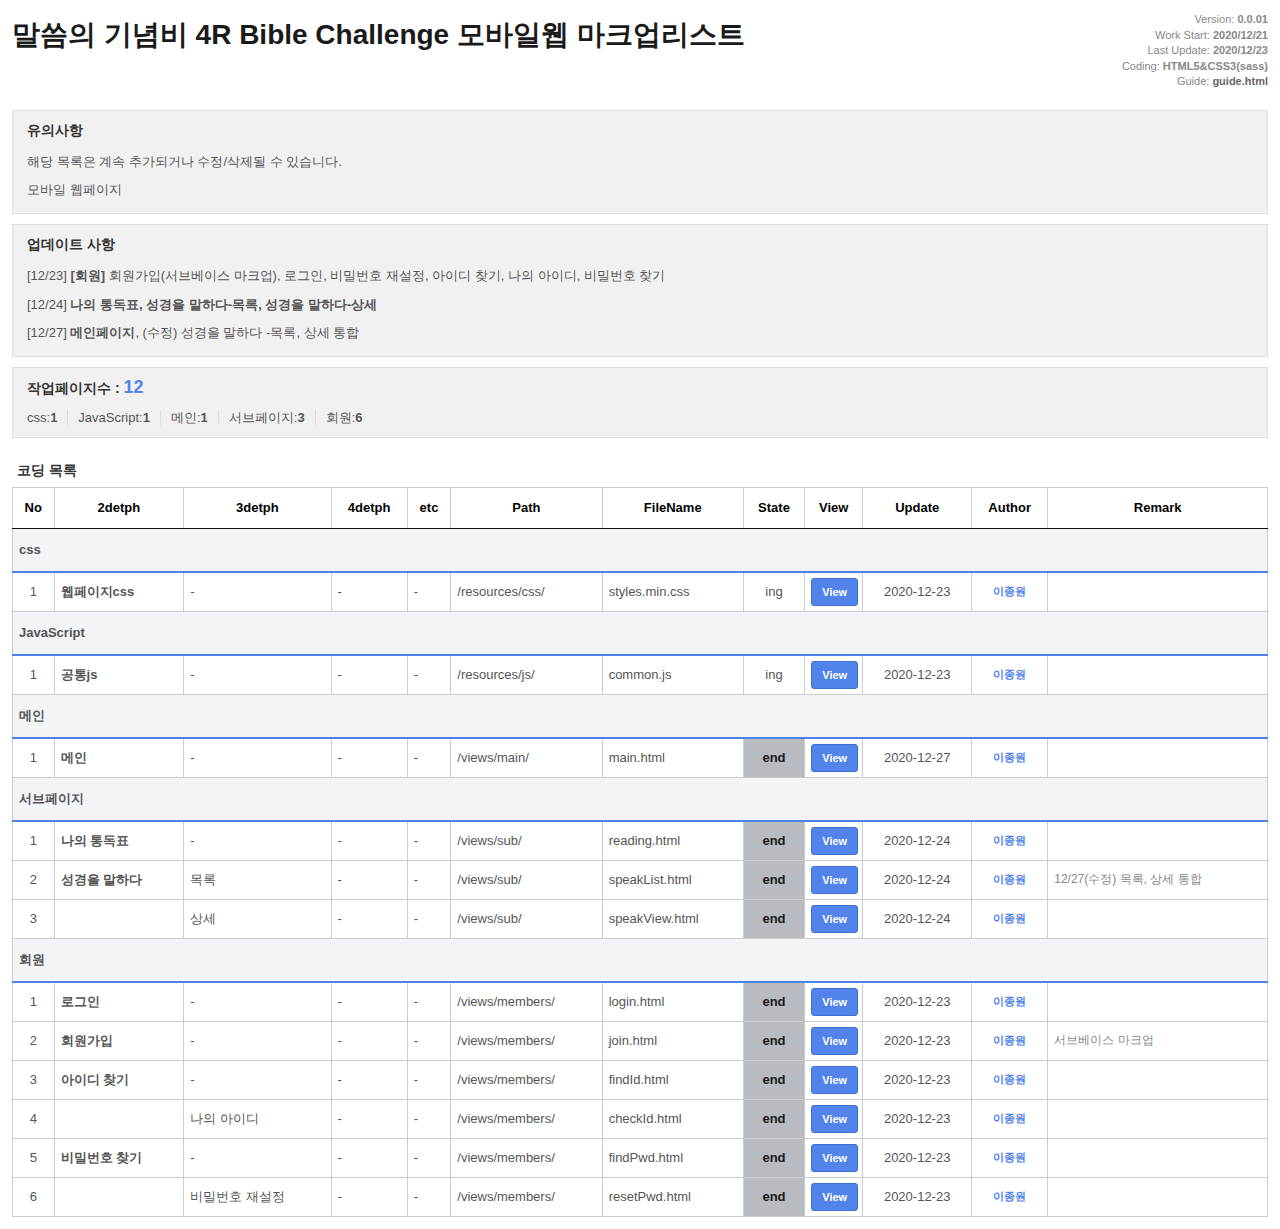
==== index.html @ 561d9067 "성경을 말하다 목록 상세 통합 수정" ====
<!DOCTYPE HTML>
<!--[if lt IE 7]><html class="lt-ie10 lt-ie9 lt-ie8 ie6" lang="ko-KR"><![ingif]-->
<!--[if IE 7]><html class="lt-ie10 lt-ie9 lt-ie8 ie7" lang="ko-KR"><![ingif]-->
<!--[if IE 8]><html class="lt-ie10 lt-ie9 ie8" lang="ko-KR"><![ingif]-->
<!--[if IE 9]><html class="lt-ie10 ie9" lang="ko-KR"><![ingif]-->
<!--[if !IE]><!--><html lang="ko-KR"><!--<![ingif]-->
<head>
	<meta charset="UTF-8">
	<meta http-equiv="X-UA-Compatible" content="IE=edge, chrome=1">
	<title>말씀의 기념비 4R Bible Challenge 모바일웹 마크업리스트</title>
	<meta name="keywords" content>
	<meta name="description" content>
	<meta name="author" content>
	<script src="resources/js/lib/jquery-3.5.1.min.js" type="text/javascript"></script>
	<style>
		*{-webkit-text-size-adjust:none;}
		html,body{width:100%;height:100%; min-width:800px;}
		html, body, div, object, iframe, h1, h2, h3, h4, h5, h6, p, blockquote, pre, abbr, address, cite, code, del, dfn, em, img, ins, ul, li, fieldset, form, label, leging, table, caption, tbody, tfoot, figure, footer, header, hgroup, menu, nav, section, summary, time, mark, audio, video{margin:0; padding:0; outline:0; font-family:NanumGothic,'나눔고딕',Dotum,'돋움',applegothic,sans-serif; font-size:13px; color:#555; /*vertical-align:baseline;*/}
		body{line-height:1.2em; border:0;}
		strong, em, span, wbr, a{display:inline-block;}
		span{margin:0; padding:0; outline:0;}
		hr{display:none}
		ol, ul, li, dl, dt, dd{list-style:none outside none; padding:0; margin:0;}
		fieldset, img, table, caption, tbody, tfoot, thead, tr, th, td, button, hr{border:0;}
		address, caption, cite, code, dfn, em, strong, th, var{font-style: normal;}
		img{vertical-align:middle;}
		a{cursor:pointer; text-decoration:none; color:#666;}
		table{border-collapse:collapse;}
		#wrap{padding:12px;}
		#header{margin-bottom:20px;}
		#header::after{content:''; clear:both; display:block;}
		#header>h1{float:left; font-size:28px; color:#1a1a1a; padding-top:15px;}
		#header>div{float:right;}
		#header>div>p{font-size:11px; color:#888; text-align:right;}
		div.box{border:1px solid #dedede; background:#f1f1f1; padding:12px 14px; margin-bottom:10px;}
		h3{font-size:14px; color:#333; margin-bottom:13px;}
		h4{font-size:14px; color:#333; margin:25px 0 8px 5px;}
		ol.atten>li{margin-bottom:8px; padding:0; line-height:160%;}
		ol.atten>li:last-child{margin-bottom:0;}
		table.htmllist tr.disable {background:#f4f4f4}
		table.htmllist th,table.htmllist td{border:1px solid #ccc;}
		table.htmllist tr:first-child td{text-align:center; font-weight:bold; border-bottom:1px solid #111 !important; height:30px; color:#000 !important; font-size:13px !important;}
		table.htmllist th{padding:5px 6px; text-align:left; border-bottom:2px solid #4e80e8 !important; height:32px; background-color:#f3f4f8;}
		table.htmllist th.depth2{padding: 2px 18px; text-align:left; border-bottom:1px solid #333 !important; height:30px; font-size: 12px; background-color: #fff}
		table.htmllist td{padding:5px 6px;}
		table.htmllist td:first-child{text-align:center;}
		table.htmllist td:last-child{color:#888; font-size:12px;}
		table.htmllist td:nth-child(2){font-weight: bold;}
		table.htmllist td:nth-child(8),table.htmllist td:nth-child(10),table.htmllist td:nth-child(11){text-align:center;}
		table.htmllist td:nth-child(11){color:#5183eb; font-size:11px; font-weight:bold;}
		table.htmllist td>a{display:block; width:100%; height:26px; line-height:26px; text-align:center; color:#fff; font-size:11px; font-weight:bold; background-color:#5183eb; border:1px solid #3f6fd3; border-radius:3px;}
		table.htmllist td>a:hover{background-color:#3f6fd3; line-height:28px;}
		table.htmllist td>a:focus{background-color:#3fd381; line-height:28px;}
		table.htmllist tr:hover>td{background-color:#fffad2;}
		table.htmllist td.ing{text-align:center; font-size:12;}
		table.htmllist td.end{text-align:center; font-size:12; font-weight:bold; background-color:#b8bbbf; color:#1a1a1a;}
		/* .total{padding:10px 5px 20px} */
		.total .tit_txt{padding-left:10px;margin-left:10px;border-left:1px solid #ddd;}
		.total h3 + .tit_txt{padding-left:0;margin-left:0;border-left:none;}
		.total_page_num{font-size:18px;color:#5183eb;}
	</style>
</head>

<body>
<div id="wrap">
	<div id="header">
		<h1>말씀의 기념비 4R Bible Challenge 모바일웹 마크업리스트</h1>
		<div>
			<p>Version: <b>0.0.01</b></p>
			<p>Work Start: <b>2020/12/21</b></p>
			<p>Last Update: <b>2020/12/23</b></p>
			<p>Coding: <b>HTML5&amp;CSS3(sass)</b></p>
			<p>Guide: <b><a href="guide/guide.html" target="_blank">guide.html</a></b></p>
		</div>
	</div>
	<div class="box">
		<h3>유의사항</h3>
		<ol class="atten">
			<li>해당 목록은 계속 추가되거나 수정/삭제될 수 있습니다.</li>
			<li>모바일 웹페이지</li>
		</ol>
	</div>
	<div class="box">
		<h3>업데이트 사항</h3>
		<ol class="atten">
			<li>[12/23] <b>[회원]</b> 회원가입(서브베이스 마크업), 로그인, 비밀번호 재설정, 아이디 찾기, 나의 아이디, 비밀번호 찾기</li>
			<li>[12/24] <b>나의 통독표, 성경을 말하다-목록, 성경을 말하다-상세</b></li>
			<li>[12/27] <b>메인페이지</b>, (수정) 성경을 말하다 -목록, 상세 통합</li>
		</ol>
	</div>
	<div class="box total">
		<h3>작업페이지수 : </h3>
	</div>
	<h4>코딩 목록</h4>
	<table class="htmllist" width="100%" border="0" cellspacing="0" cellpadding="0">
		<thead>
			<tr class="head">
				<td>No</td>
				<td>2detph</td>
				<td>3detph</td>
				<td>4detph</td>
				<td>etc</td>
				<td>Path</td>
				<td>FileName</td>
				<td>State</td>
				<td>View</td>
				<td>Update</td>
				<td>Author</td>
				<td>Remark</td>
			</tr>
		</thead>
		<tbody>
			<tr>
				<th colspan="12">css</th>
			</tr>
			<tr>
				<td></td>
				<td>웹페이지css</td>
				<td>-</td>
				<td>-</td>
				<td>-</td>
				<td>/resources/css/</td>
				<td>styles.min.css</td>
				<td class="ing">ing</td>
				<td><a href="resources/css/styles.min.css" target="_blank">View</a></td>
				<td>2020-12-23</td>
				<td>이종원</td>
				<td></td>
			</tr>
		</tbody>
		<tbody>
			<tr>
				<th colspan="12">JavaScript</th>
			</tr>
			<tr>
				<td></td>
				<td>공통js</td>
				<td>-</td>
				<td>-</td>
				<td>-</td>
				<td>/resources/js/</td>
				<td>common.js</td>
				<td class="ing">ing</td>
				<td><a href="resources/js/common.js" target="_blank">View</a></td>
				<td>2020-12-23</td>
				<td>이종원</td>
				<td></td>
			</tr>
		</tbody>
		<tbody>
			<tr>
				<th colspan="12">메인</th>
			</tr>
			<tr>
				<td></td>
				<td>메인</td>
				<td>-</td>
				<td>-</td>
				<td>-</td>
				<td>/views/main/</td>
				<td>main.html</td>
				<td class="end">end</td>
				<td><a href="views/main/main.html" target="_blank">View</a></td>
				<td>2020-12-27</td>
				<td>이종원</td>
				<td></td>
			</tr>
		</tbody>
		<tbody>
			<tr>
				<th colspan="12">서브페이지</th>
			</tr>
			<tr>
				<td></td>
				<td>나의 통독표</td>
				<td>-</td>
				<td>-</td>
				<td>-</td>
				<td>/views/sub/</td>
				<td>reading.html</td>
				<td class="end">end</td>
				<td><a href="views/sub/reading.html" target="_blank">View</a></td>
				<td>2020-12-24</td>
				<td>이종원</td>
				<td></td>
			</tr>
			<tr>
				<td></td>
				<td>성경을 말하다</td>
				<td>목록</td>
				<td>-</td>
				<td>-</td>
				<td>/views/sub/</td>
				<td>speakList.html</td>
				<td class="end">end</td>
				<td><a href="views/sub/speakList.html" target="_blank">View</a></td>
				<td>2020-12-24</td>
				<td>이종원</td>
				<td>12/27(수정) 목록, 상세 통합</td>
			</tr>
			<tr>
				<td></td>
				<td></td>
				<td>상세</td>
				<td>-</td>
				<td>-</td>
				<td>/views/sub/</td>
				<td>speakView.html</td>
				<td class="end">end</td>
				<td><a href="views/sub/speakView.html" target="_blank">View</a></td>
				<td>2020-12-24</td>
				<td>이종원</td>
				<td></td>
			</tr>
		</tbody>
		<tbody>
			<tr>
				<th colspan="12">회원</th>
			</tr>
			<tr>
				<td></td>
				<td>로그인</td>
				<td>-</td>
				<td>-</td>
				<td>-</td>
				<td>/views/members/</td>
				<td>login.html</td>
				<td class="end">end</td>
				<td><a href="views/members/login.html" target="_blank">View</a></td>
				<td>2020-12-23</td>
				<td>이종원</td>
				<td></td>
			</tr>
			<tr>
				<td></td>
				<td>회원가입</td>
				<td>-</td>
				<td>-</td>
				<td>-</td>
				<td>/views/members/</td>
				<td>join.html</td>
				<td class="end">end</td>
				<td><a href="views/members/join.html" target="_blank">View</a></td>
				<td>2020-12-23</td>
				<td>이종원</td>
				<td>서브베이스 마크업</td>
			</tr>
			<tr>
				<td></td>
				<td>아이디 찾기</td>
				<td>-</td>
				<td>-</td>
				<td>-</td>
				<td>/views/members/</td>
				<td>findId.html</td>
				<td class="end">end</td>
				<td><a href="views/members/findId.html" target="_blank">View</a></td>
				<td>2020-12-23</td>
				<td>이종원</td>
				<td></td>
			</tr>
			<tr>
				<td></td>
				<td></td>
				<td>나의 아이디</td>
				<td>-</td>
				<td>-</td>
				<td>/views/members/</td>
				<td>checkId.html</td>
				<td class="end">end</td>
				<td><a href="views/members/checkId.html" target="_blank">View</a></td>
				<td>2020-12-23</td>
				<td>이종원</td>
				<td></td>
			</tr>
			<tr>
				<td></td>
				<td>비밀번호 찾기</td>
				<td>-</td>
				<td>-</td>
				<td>-</td>
				<td>/views/members/</td>
				<td>findPwd.html</td>
				<td class="end">end</td>
				<td><a href="views/members/findPwd.html" target="_blank">View</a></td>
				<td>2020-12-23</td>
				<td>이종원</td>
				<td></td>
			</tr>
			<tr>
				<td></td>
				<td></td>
				<td>비밀번호 재설정</td>
				<td>-</td>
				<td>-</td>
				<td>/views/members/</td>
				<td>resetPwd.html</td>
				<td class="end">end</td>
				<td><a href="views/members/resetPwd.html" target="_blank">View</a></td>
				<td>2020-12-23</td>
				<td>이종원</td>
				<td></td>
			</tr>
		</tbody>
	</table>
</div>
<script>
	var totalPageNum = 0;
	$('tbody').each(function(idx){	
		var titTxt = $('tbody').eq(idx).find('th').text();
		$('.total').append('<span class="tit_txt">' + titTxt + ': </span>')	
		$(this).find('tr').each(function(i){
			$(this).find('td:first-child').text(i);
			num = $(this).filter(':last-child').find('td:first-child').text();
		});
		$('.total').append('<strong>' + num + '</strong>');
		totalPageNum += parseInt(num);
	});
	$('.total h3').append('<strong class="total_page_num">' + totalPageNum + '</strong>');
</script>
</body>
</html>
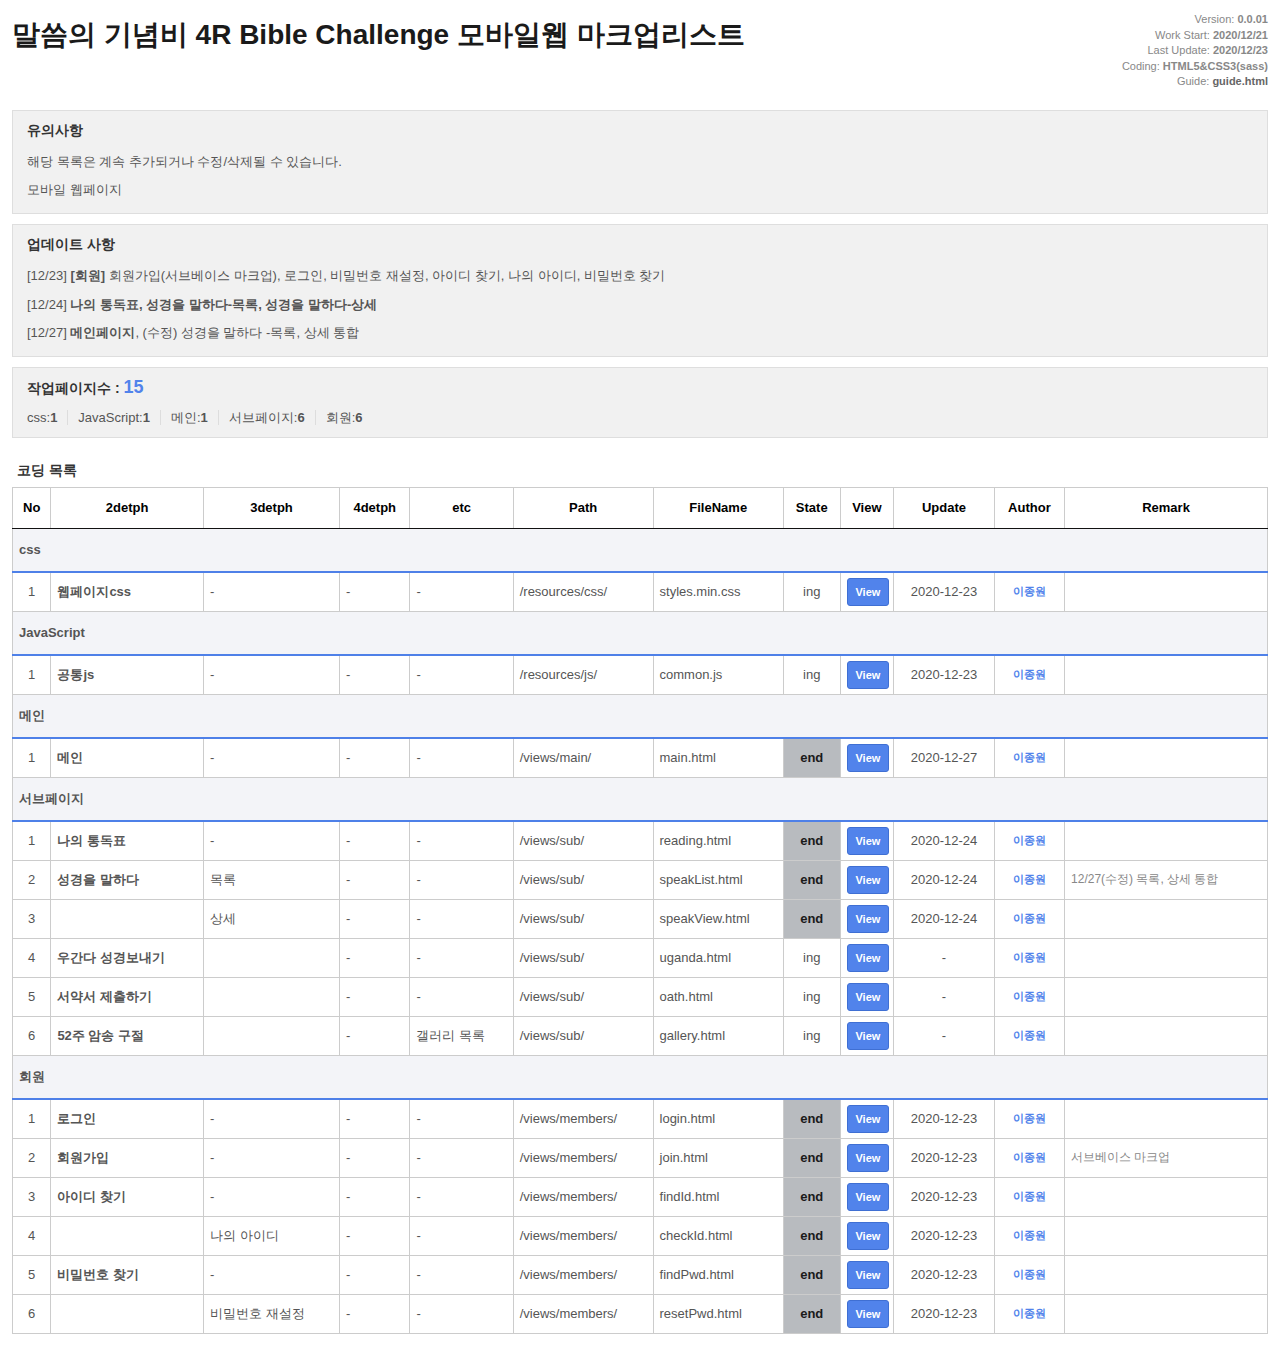
==== commit 1c3028d9: "마크업 리트 업로드" ====
--- a/index.html
+++ b/index.html
@@ -212,6 +212,48 @@
 				<td>이종원</td>
 				<td></td>
 			</tr>
+			<tr>
+				<td></td>
+				<td>우간다 성경보내기</td>
+				<td></td>
+				<td>-</td>
+				<td>-</td>
+				<td>/views/sub/</td>
+				<td>uganda.html</td>
+				<td class="ing">ing</td>
+				<td><a href="views/sub/uganda.html" target="_blank">View</a></td>
+				<td>-</td>
+				<td>이종원</td>
+				<td></td>
+			</tr>
+			<tr>
+				<td></td>
+				<td>서약서 제출하기</td>
+				<td></td>
+				<td>-</td>
+				<td>-</td>
+				<td>/views/sub/</td>
+				<td>oath.html</td>
+				<td class="ing">ing</td>
+				<td><a href="views/sub/oath.html" target="_blank">View</a></td>
+				<td>-</td>
+				<td>이종원</td>
+				<td></td>
+			</tr>
+			<tr>
+				<td></td>
+				<td>52주 암송 구절</td>
+				<td></td>
+				<td>-</td>
+				<td>갤러리 목록</td>
+				<td>/views/sub/</td>
+				<td>gallery.html</td>
+				<td class="ing">ing</td>
+				<td><a href="views/sub/gallery.html" target="_blank">View</a></td>
+				<td>-</td>
+				<td>이종원</td>
+				<td></td>
+			</tr>
 		</tbody>
 		<tbody>
 			<tr>
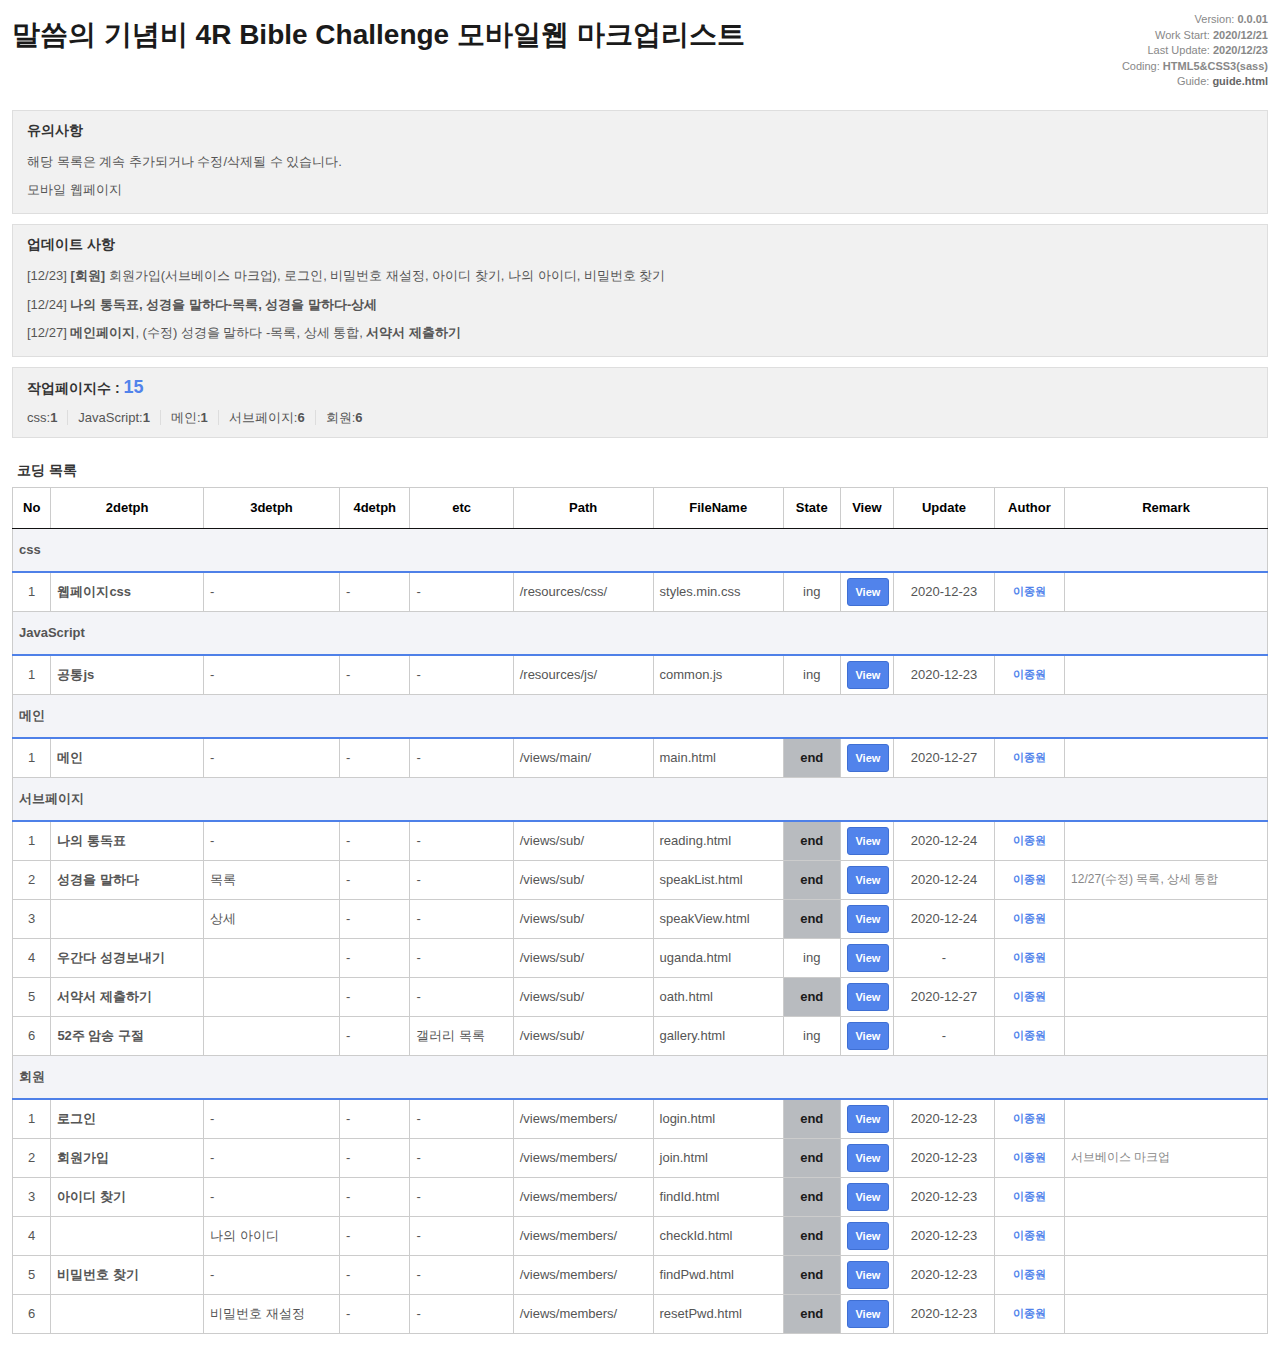
==== commit 2a6c0252: "서약서 제출하기 페이지 완료" ====
--- a/index.html
+++ b/index.html
@@ -85,7 +85,7 @@
 		<ol class="atten">
 			<li>[12/23] <b>[회원]</b> 회원가입(서브베이스 마크업), 로그인, 비밀번호 재설정, 아이디 찾기, 나의 아이디, 비밀번호 찾기</li>
 			<li>[12/24] <b>나의 통독표, 성경을 말하다-목록, 성경을 말하다-상세</b></li>
-			<li>[12/27] <b>메인페이지</b>, (수정) 성경을 말하다 -목록, 상세 통합</li>
+			<li>[12/27] <b>메인페이지</b>, (수정) 성경을 말하다 -목록, 상세 통합, <b>서약서 제출하기</b></li>
 		</ol>
 	</div>
 	<div class="box total">
@@ -234,9 +234,9 @@
 				<td>-</td>
 				<td>/views/sub/</td>
 				<td>oath.html</td>
-				<td class="ing">ing</td>
+				<td class="end">end</td>
 				<td><a href="views/sub/oath.html" target="_blank">View</a></td>
-				<td>-</td>
+				<td>2020-12-27</td>
 				<td>이종원</td>
 				<td></td>
 			</tr>
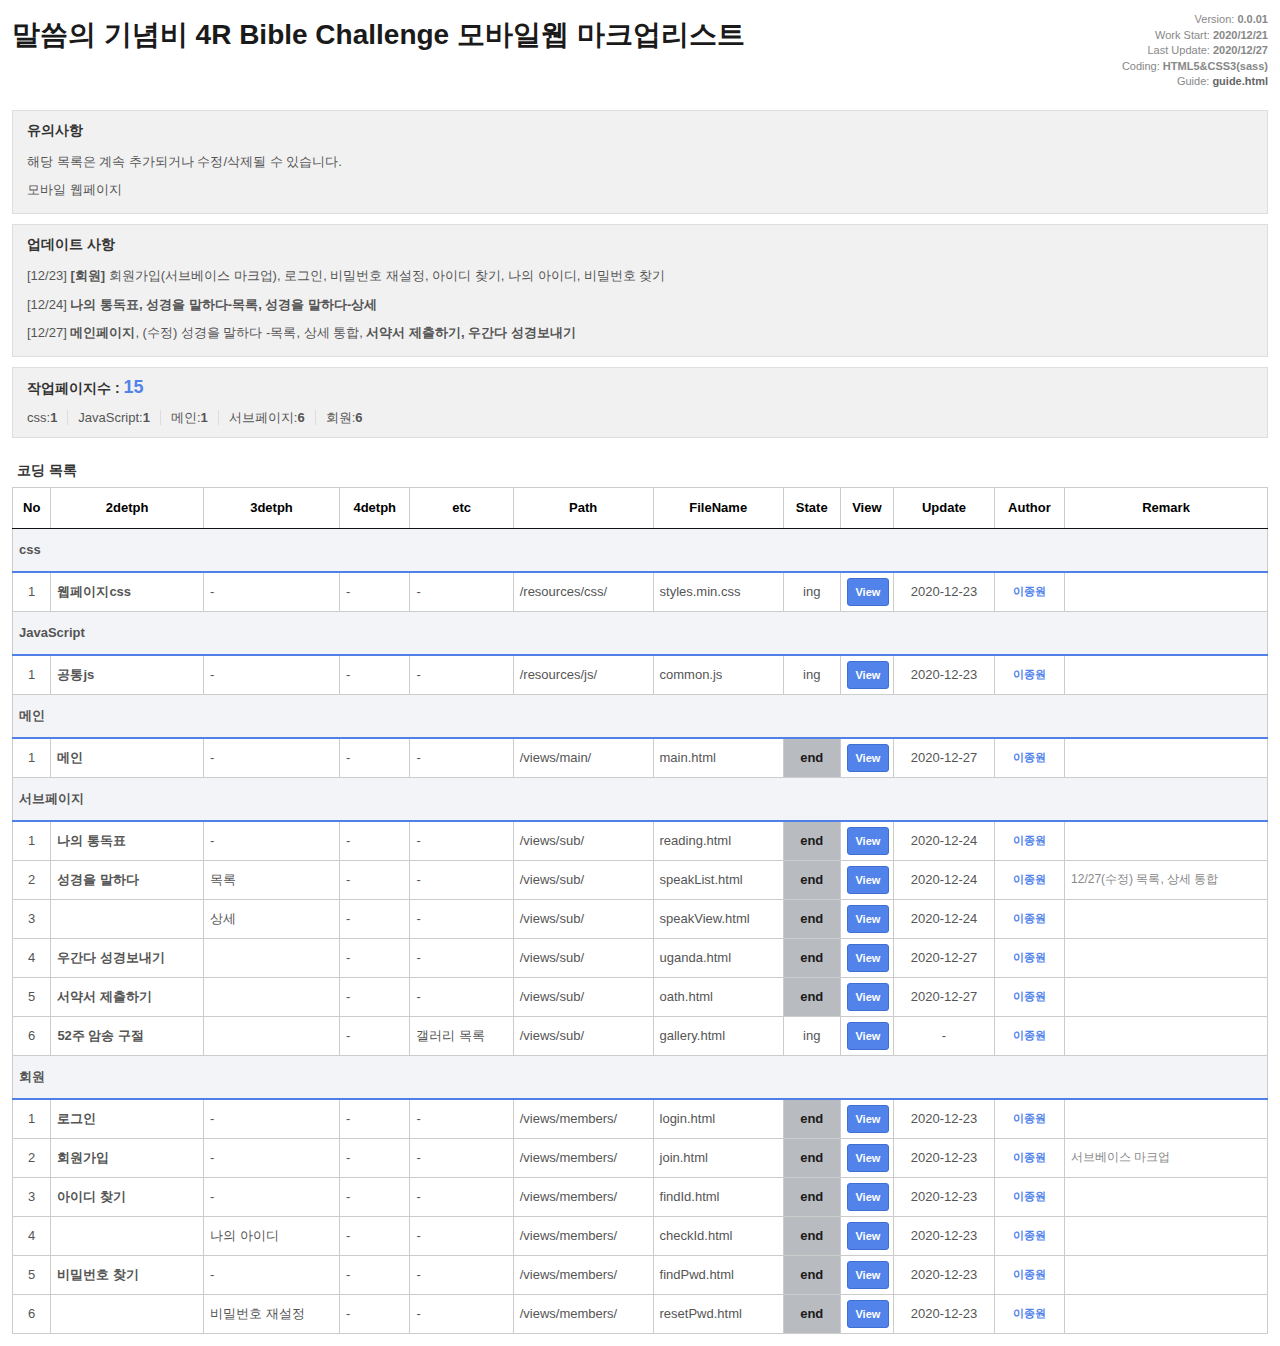
==== commit 0213e0e9: "우간다 성경보내기 및 햄버거 메뉴 추가수정관련 메인일부 적용" ====
--- a/index.html
+++ b/index.html
@@ -68,7 +68,7 @@
 		<div>
 			<p>Version: <b>0.0.01</b></p>
 			<p>Work Start: <b>2020/12/21</b></p>
-			<p>Last Update: <b>2020/12/23</b></p>
+			<p>Last Update: <b>2020/12/27</b></p>
 			<p>Coding: <b>HTML5&amp;CSS3(sass)</b></p>
 			<p>Guide: <b><a href="guide/guide.html" target="_blank">guide.html</a></b></p>
 		</div>
@@ -85,7 +85,7 @@
 		<ol class="atten">
 			<li>[12/23] <b>[회원]</b> 회원가입(서브베이스 마크업), 로그인, 비밀번호 재설정, 아이디 찾기, 나의 아이디, 비밀번호 찾기</li>
 			<li>[12/24] <b>나의 통독표, 성경을 말하다-목록, 성경을 말하다-상세</b></li>
-			<li>[12/27] <b>메인페이지</b>, (수정) 성경을 말하다 -목록, 상세 통합, <b>서약서 제출하기</b></li>
+			<li>[12/27] <b>메인페이지</b>, (수정) 성경을 말하다 -목록, 상세 통합, <b>서약서 제출하기, 우간다 성경보내기</b></li>
 		</ol>
 	</div>
 	<div class="box total">
@@ -220,9 +220,9 @@
 				<td>-</td>
 				<td>/views/sub/</td>
 				<td>uganda.html</td>
-				<td class="ing">ing</td>
+				<td class="end">end</td>
 				<td><a href="views/sub/uganda.html" target="_blank">View</a></td>
-				<td>-</td>
+				<td>2020-12-27</td>
 				<td>이종원</td>
 				<td></td>
 			</tr>
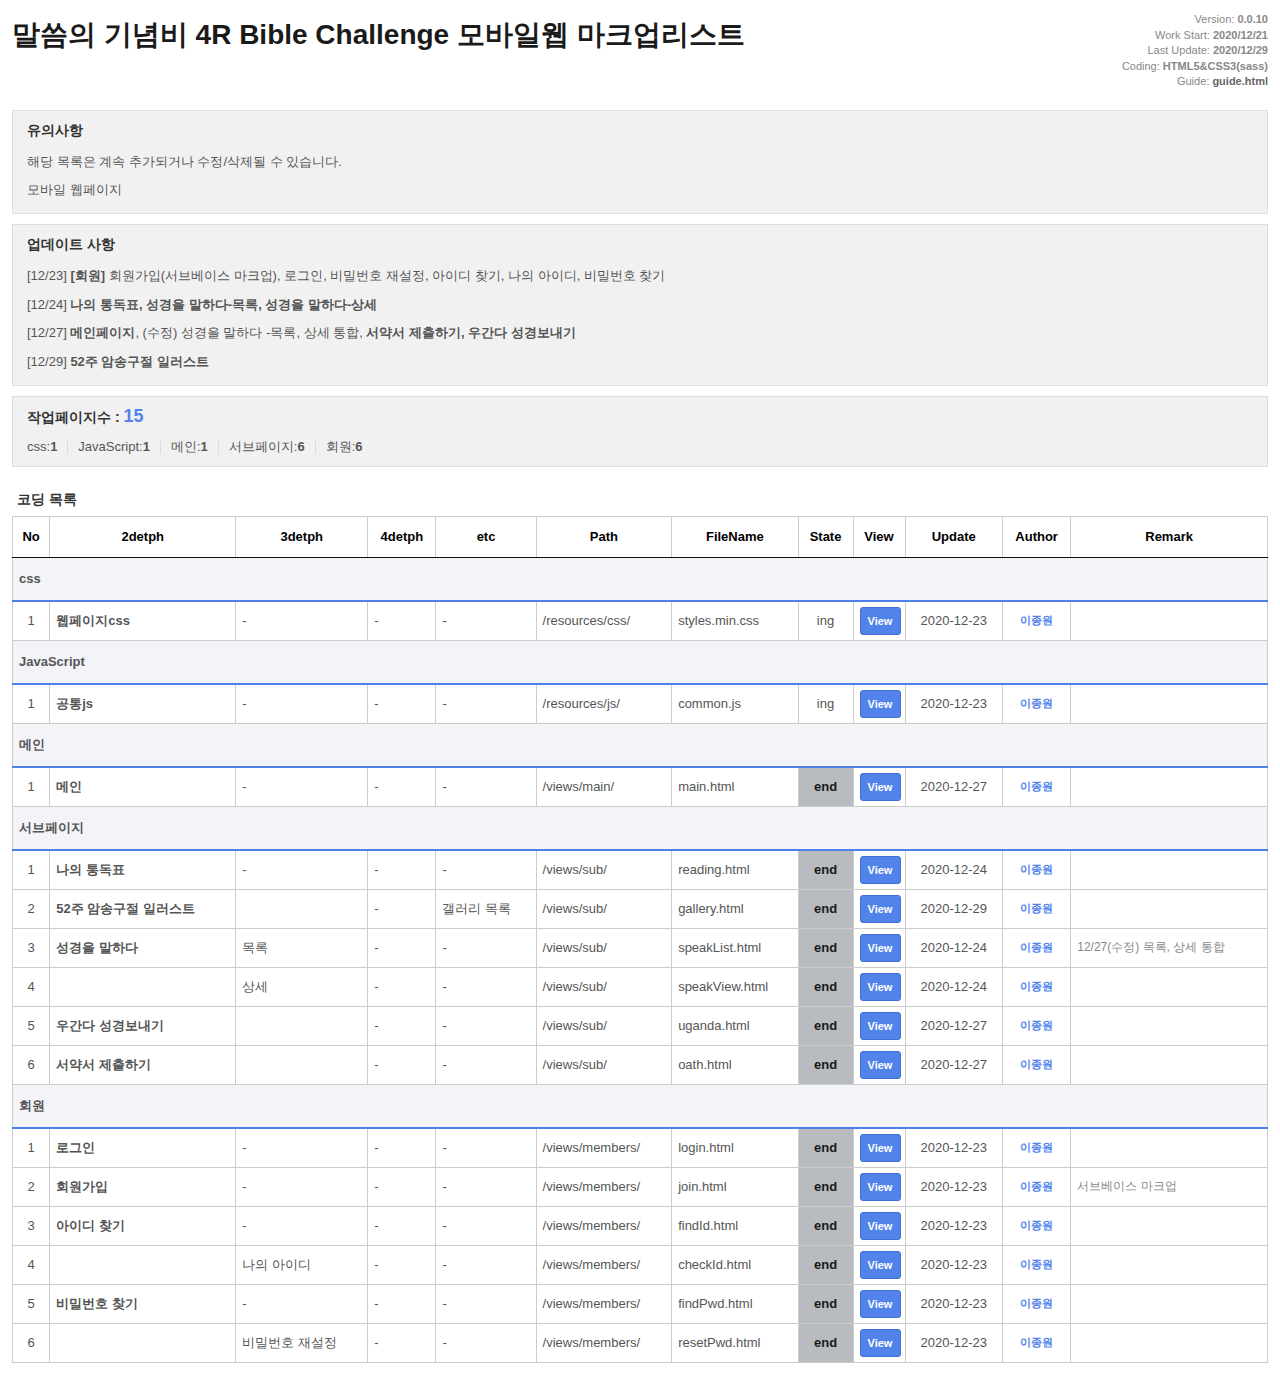
==== commit 9c9b4359: "52주 암송구절 리스트페이지 추가 및 이미지 최적화" ====
--- a/index.html
+++ b/index.html
@@ -66,9 +66,9 @@
 	<div id="header">
 		<h1>말씀의 기념비 4R Bible Challenge 모바일웹 마크업리스트</h1>
 		<div>
-			<p>Version: <b>0.0.01</b></p>
+			<p>Version: <b>0.0.10</b></p>
 			<p>Work Start: <b>2020/12/21</b></p>
-			<p>Last Update: <b>2020/12/27</b></p>
+			<p>Last Update: <b>2020/12/29</b></p>
 			<p>Coding: <b>HTML5&amp;CSS3(sass)</b></p>
 			<p>Guide: <b><a href="guide/guide.html" target="_blank">guide.html</a></b></p>
 		</div>
@@ -86,6 +86,7 @@
 			<li>[12/23] <b>[회원]</b> 회원가입(서브베이스 마크업), 로그인, 비밀번호 재설정, 아이디 찾기, 나의 아이디, 비밀번호 찾기</li>
 			<li>[12/24] <b>나의 통독표, 성경을 말하다-목록, 성경을 말하다-상세</b></li>
 			<li>[12/27] <b>메인페이지</b>, (수정) 성경을 말하다 -목록, 상세 통합, <b>서약서 제출하기, 우간다 성경보내기</b></li>
+			<li>[12/29] <b>52주 암송구절 일러스트</b></li>
 		</ol>
 	</div>
 	<div class="box total">
@@ -186,6 +187,20 @@
 			</tr>
 			<tr>
 				<td></td>
+				<td>52주 암송구절 일러스트</td>
+				<td></td>
+				<td>-</td>
+				<td>갤러리 목록</td>
+				<td>/views/sub/</td>
+				<td>gallery.html</td>
+				<td class="end">end</td>
+				<td><a href="views/sub/gallery.html" target="_blank">View</a></td>
+				<td>2020-12-29</td>
+				<td>이종원</td>
+				<td></td>
+			</tr>
+			<tr>
+				<td></td>
 				<td>성경을 말하다</td>
 				<td>목록</td>
 				<td>-</td>
@@ -237,20 +252,6 @@
 				<td class="end">end</td>
 				<td><a href="views/sub/oath.html" target="_blank">View</a></td>
 				<td>2020-12-27</td>
-				<td>이종원</td>
-				<td></td>
-			</tr>
-			<tr>
-				<td></td>
-				<td>52주 암송 구절</td>
-				<td></td>
-				<td>-</td>
-				<td>갤러리 목록</td>
-				<td>/views/sub/</td>
-				<td>gallery.html</td>
-				<td class="ing">ing</td>
-				<td><a href="views/sub/gallery.html" target="_blank">View</a></td>
-				<td>-</td>
 				<td>이종원</td>
 				<td></td>
 			</tr>
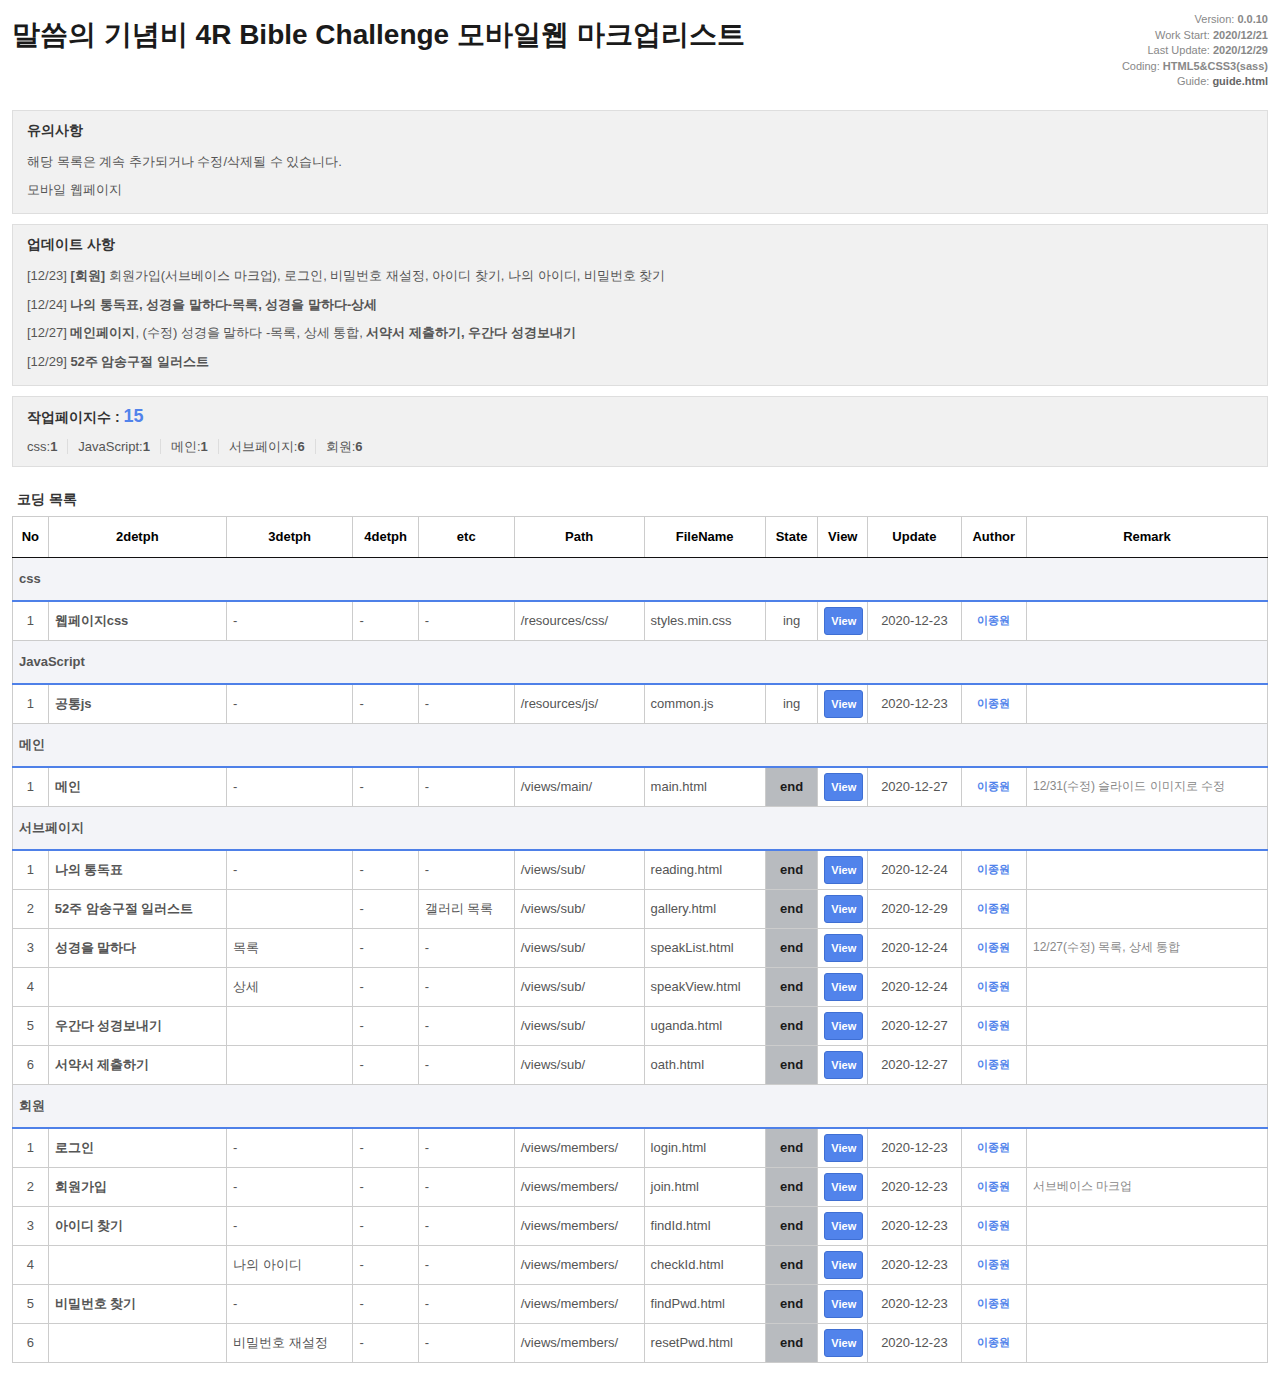
==== commit a525c639: "메인페이지 슬라이드 이미지로 수정" ====
--- a/index.html
+++ b/index.html
@@ -164,7 +164,7 @@
 				<td><a href="views/main/main.html" target="_blank">View</a></td>
 				<td>2020-12-27</td>
 				<td>이종원</td>
-				<td></td>
+				<td>12/31(수정) 슬라이드 이미지로 수정</td>
 			</tr>
 		</tbody>
 		<tbody>
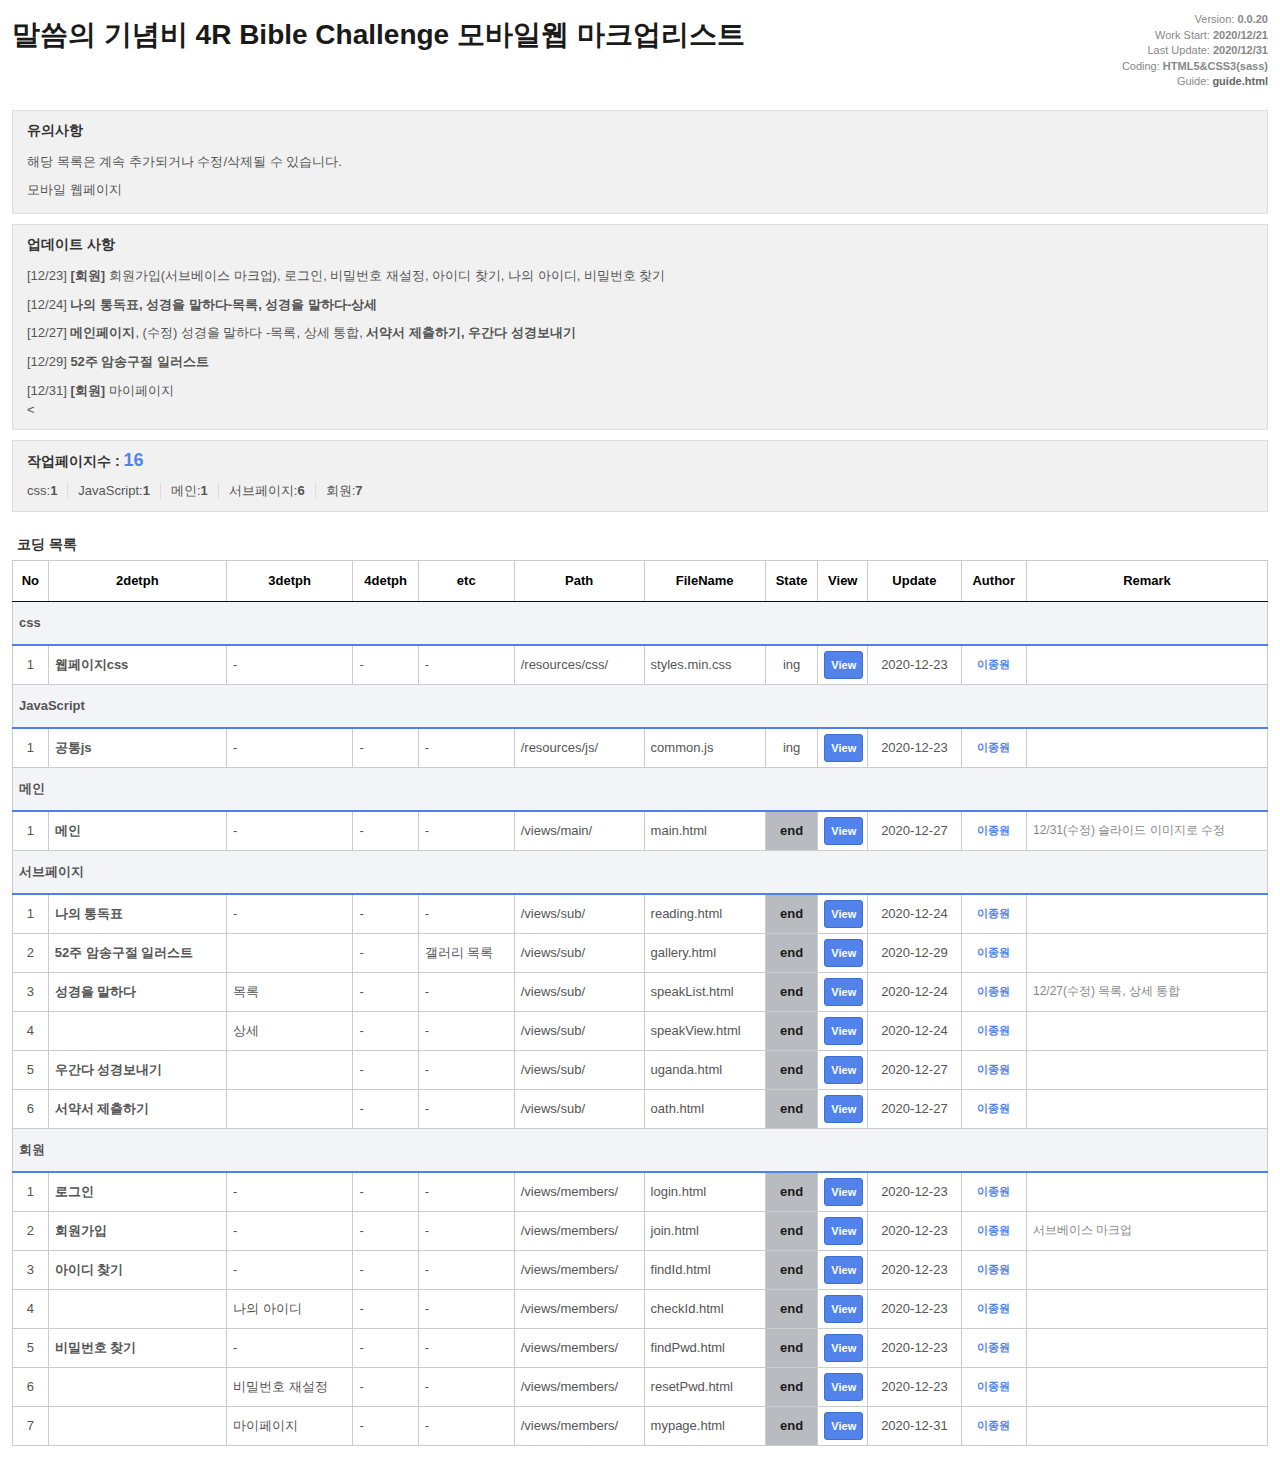
==== commit fd671b38: "마이페이지 수정 및 파비콘 추가" ====
--- a/index.html
+++ b/index.html
@@ -66,9 +66,9 @@
 	<div id="header">
 		<h1>말씀의 기념비 4R Bible Challenge 모바일웹 마크업리스트</h1>
 		<div>
-			<p>Version: <b>0.0.10</b></p>
+			<p>Version: <b>0.0.20</b></p>
 			<p>Work Start: <b>2020/12/21</b></p>
-			<p>Last Update: <b>2020/12/29</b></p>
+			<p>Last Update: <b>2020/12/31</b></p>
 			<p>Coding: <b>HTML5&amp;CSS3(sass)</b></p>
 			<p>Guide: <b><a href="guide/guide.html" target="_blank">guide.html</a></b></p>
 		</div>
@@ -87,6 +87,7 @@
 			<li>[12/24] <b>나의 통독표, 성경을 말하다-목록, 성경을 말하다-상세</b></li>
 			<li>[12/27] <b>메인페이지</b>, (수정) 성경을 말하다 -목록, 상세 통합, <b>서약서 제출하기, 우간다 성경보내기</b></li>
 			<li>[12/29] <b>52주 암송구절 일러스트</b></li>
+			<li>[12/31] <b>[회원]</b> 마이페이지</li><
 		</ol>
 	</div>
 	<div class="box total">
@@ -344,6 +345,20 @@
 				<td>이종원</td>
 				<td></td>
 			</tr>
+			<tr>
+				<td></td>
+				<td></td>
+				<td>마이페이지</td>
+				<td>-</td>
+				<td>-</td>
+				<td>/views/members/</td>
+				<td>mypage.html</td>
+				<td class="end">end</td>
+				<td><a href="views/members/mypage.html" target="_blank">View</a></td>
+				<td>2020-12-31</td>
+				<td>이종원</td>
+				<td></td>
+			</tr>
 		</tbody>
 	</table>
 </div>
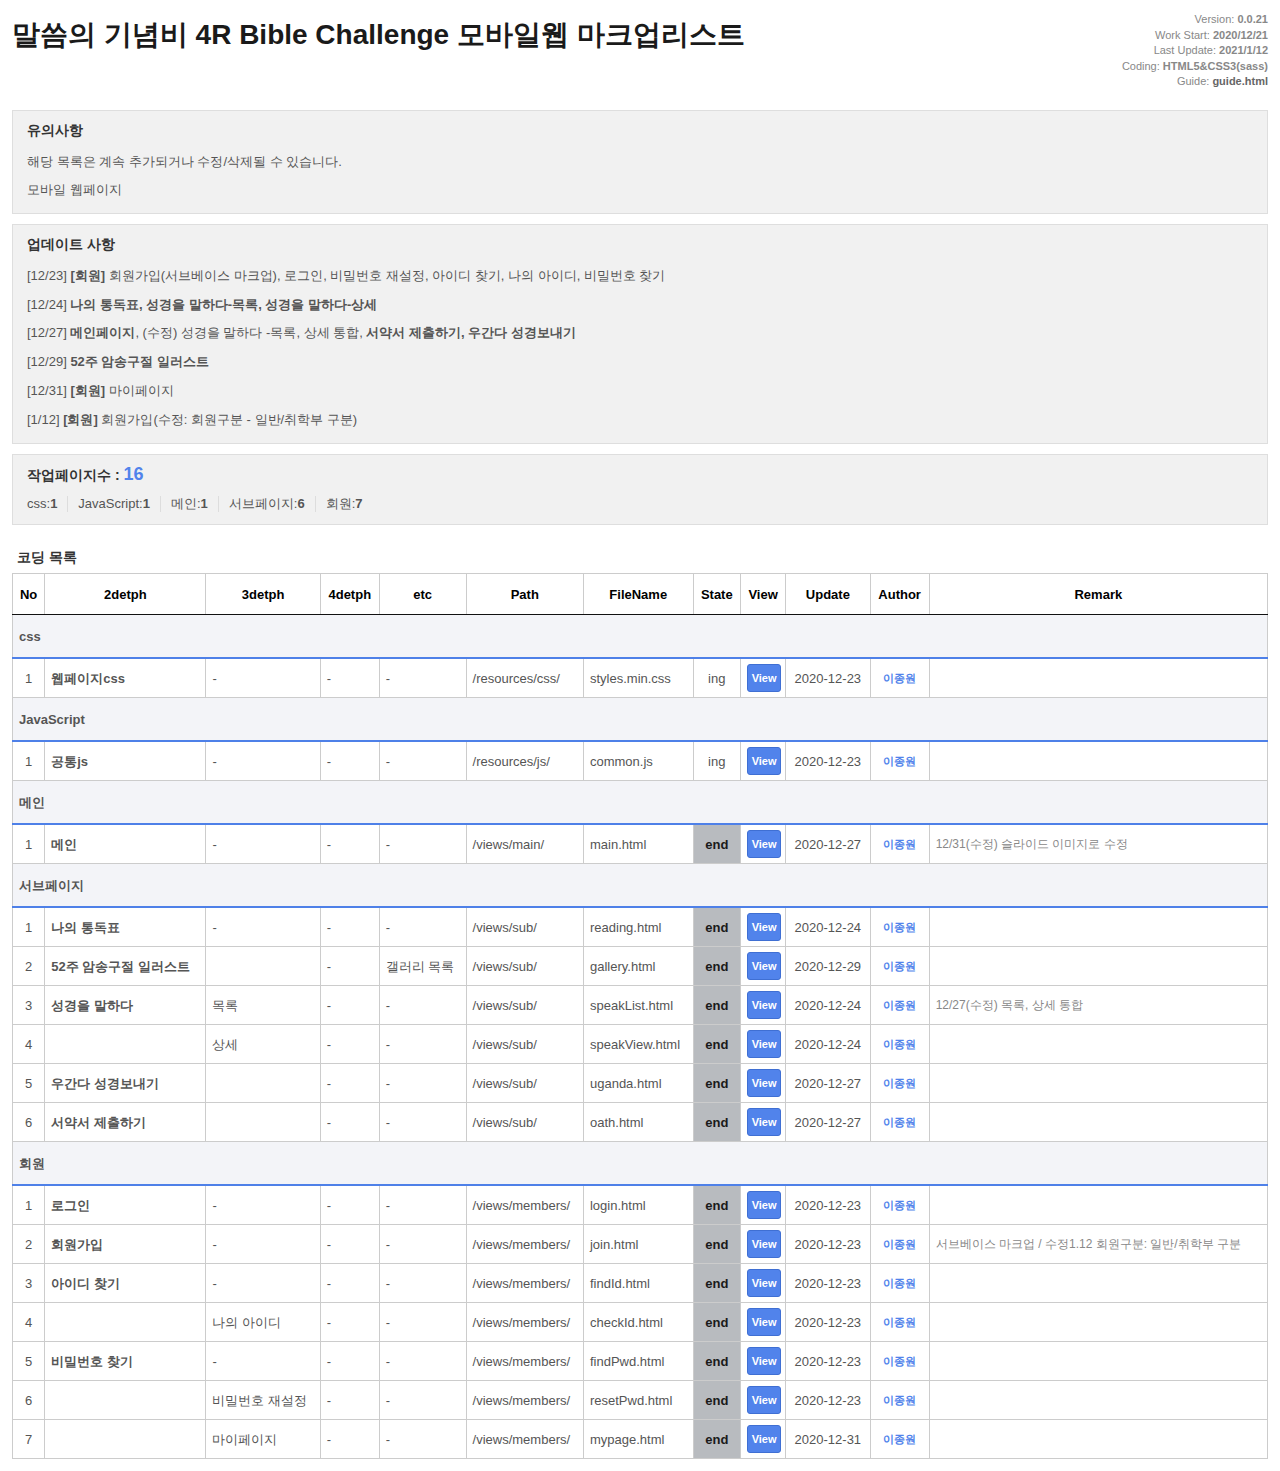
==== commit 4c54b02c: "회원가입 - 회원구분 일반/취학부 구분 라디오버튼 추가" ====
--- a/index.html
+++ b/index.html
@@ -66,9 +66,9 @@
 	<div id="header">
 		<h1>말씀의 기념비 4R Bible Challenge 모바일웹 마크업리스트</h1>
 		<div>
-			<p>Version: <b>0.0.20</b></p>
+			<p>Version: <b>0.0.21</b></p>
 			<p>Work Start: <b>2020/12/21</b></p>
-			<p>Last Update: <b>2020/12/31</b></p>
+			<p>Last Update: <b>2021/1/12</b></p>
 			<p>Coding: <b>HTML5&amp;CSS3(sass)</b></p>
 			<p>Guide: <b><a href="guide/guide.html" target="_blank">guide.html</a></b></p>
 		</div>
@@ -87,7 +87,8 @@
 			<li>[12/24] <b>나의 통독표, 성경을 말하다-목록, 성경을 말하다-상세</b></li>
 			<li>[12/27] <b>메인페이지</b>, (수정) 성경을 말하다 -목록, 상세 통합, <b>서약서 제출하기, 우간다 성경보내기</b></li>
 			<li>[12/29] <b>52주 암송구절 일러스트</b></li>
-			<li>[12/31] <b>[회원]</b> 마이페이지</li><
+			<li>[12/31] <b>[회원]</b> 마이페이지</li>
+			<li>[1/12] <b>[회원]</b> 회원가입(수정: 회원구분 - 일반/취학부 구분)</li>
 		</ol>
 	</div>
 	<div class="box total">
@@ -287,7 +288,7 @@
 				<td><a href="views/members/join.html" target="_blank">View</a></td>
 				<td>2020-12-23</td>
 				<td>이종원</td>
-				<td>서브베이스 마크업</td>
+				<td>서브베이스 마크업 / 수정1.12 회원구분: 일반/취학부 구분</td>
 			</tr>
 			<tr>
 				<td></td>
